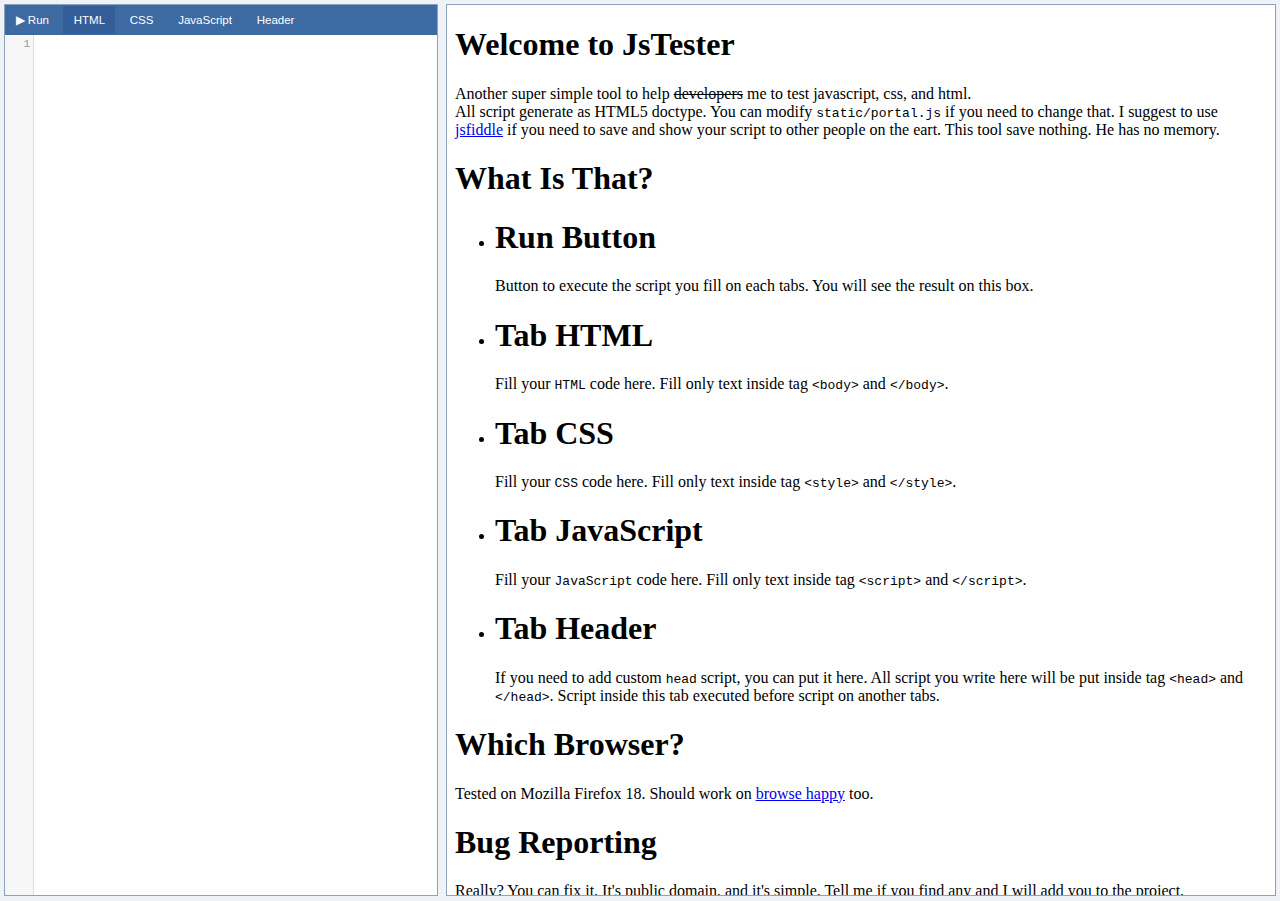
==== index.html @ d7ddb252 "Add project files" ====
<!DOCTYPE html>
<html>
    <head>
        <meta charset="utf-8" />
        <link href="static/style.css" rel="stylesheet" type="text/css" />
        <link href="static/lib/codemirror.css" rel="stylesheet" type="text/css" />
        
        <script type="text/javascript" src="static/lib/codemirror.js"></script>
        <script type="text/javascript" src="static/mode/javascript.js"></script>
        <script type="text/javascript" src="static/mode/css.js"></script>
        <script type="text/javascript" src="static/mode/xml.js"></script>
        <script type="text/javascript" src="static/mode/htmlmixed.js"></script>
        <script type="text/javascript" src="static/jq.js"></script>
        <script type="text/javascript" src="static/portal.js"></script>
        
        <title>JsTester</title>
    </head>
    <body>
        <div id="editor" class="container">
            <ul id="editor-menu">
                <li onclick="viewIt();">&#9654; Run</li>
                <li>HTML</li>
                <li>CSS</li>
                <li>JavaScript</li>
                <li>Header</li>
            </ul>

            <div class="panel" id="panel-html"><textarea data-mode="html" id="edit-html"></textarea></div>
            <div class="panel" id="panel-css"><textarea data-mode="css" id="edit-css"></textarea></div>
            <div class="panel" id="panel-javascript"><textarea data-mode="javascript" id="edit-javascript"></textarea></div>
            <div class="panel" id="panel-header"><textarea data-mode="html" id="edit-header"></textarea></div>
        </div>
        <div id="viewer" class="container">
            <iframe id="viewer-frame" src="about.html" frameborder="0" width="100%"></iframe>
        </div>
    </body>
</html>
---- static/style.css ----
body {
    font:.9em sans-serif, serif, arial;
    margin:0;
    padding:0;
    background:#EFF3F7;
    overflow:hidden;
}
.container {
    border:1px solid #8CA2B8;
    background:#fff;
    min-height:400px;
    margin:.3em;
}
#editor {
    position:absolute;
    width:30em;
    top:0;
}
#viewer {
    margin-left:31em;
}
#editor-menu {
    list-style-type:none;
    margin:0;
    padding:0;
    background:#3D6AA2;
}
#editor-menu li{
    display:inline-block;
    padding:.7em .9em;
    cursor:pointer;
    color:#fff;
    font-size:.8em;
}
#editor-menu li:hover,
#editor-menu li.selected { background:#335D98; }
fieldset { overflow:auto; }
---- static/lib/codemirror.css ----
/* BASICS */

.CodeMirror {
  /* Set height, width, borders, and global font properties here */
  font-family: monospace;
  height: 300px;
  overflow: hidden;
}
.CodeMirror-scroll {
  /* Set scrolling behaviour here */
  overflow-x: auto;
  overflow-y: hidden;
}

/* PADDING */

.CodeMirror-lines {
  padding: 4px 0; /* Vertical padding around content */
}
.CodeMirror pre {
  padding: 0 4px; /* Horizontal padding of content */
}

.CodeMirror-scrollbar-filler {
  background-color: white; /* The little square between H and V scrollbars */
}

/* GUTTER */

.CodeMirror-gutters {
  border-right: 1px solid #ddd;
  background-color: #f7f7f7;
}
.CodeMirror-linenumbers {}
.CodeMirror-linenumber {
  padding: 0 3px 0 5px;
  min-width: 20px;
  text-align: right;
  color: #999;
}

/* CURSOR */

.CodeMirror pre.CodeMirror-cursor {
  border-left: 1px solid black;
}
/* Shown when moving in bi-directional text */
.CodeMirror pre.CodeMirror-secondarycursor {
  border-left: 1px solid silver;
}
.cm-keymap-fat-cursor pre.CodeMirror-cursor {
  width: auto;
  border: 0;
  background: transparent;
  background: rgba(0, 200, 0, .4);
  filter: progid:DXImageTransform.Microsoft.gradient(startColorstr=#6600c800, endColorstr=#4c00c800);
}
/* Kludge to turn off filter in ie9+, which also accepts rgba */
.cm-keymap-fat-cursor pre.CodeMirror-cursor:not(#nonsense_id) {
  filter: progid:DXImageTransform.Microsoft.gradient(enabled=false);
}
/* Can style cursor different in overwrite (non-insert) mode */
.CodeMirror pre.CodeMirror-cursor.CodeMirror-overwrite {}

/* DEFAULT THEME */

.cm-s-default .cm-keyword {color: #708;}
.cm-s-default .cm-atom {color: #219;}
.cm-s-default .cm-number {color: #164;}
.cm-s-default .cm-def {color: #00f;}
.cm-s-default .cm-variable {color: black;}
.cm-s-default .cm-variable-2 {color: #05a;}
.cm-s-default .cm-variable-3 {color: #085;}
.cm-s-default .cm-property {color: black;}
.cm-s-default .cm-operator {color: black;}
.cm-s-default .cm-comment {color: #a50;}
.cm-s-default .cm-string {color: #a11;}
.cm-s-default .cm-string-2 {color: #f50;}
.cm-s-default .cm-meta {color: #555;}
.cm-s-default .cm-error {color: #f00;}
.cm-s-default .cm-qualifier {color: #555;}
.cm-s-default .cm-builtin {color: #30a;}
.cm-s-default .cm-bracket {color: #997;}
.cm-s-default .cm-tag {color: #170;}
.cm-s-default .cm-attribute {color: #00c;}
.cm-s-default .cm-header {color: blue;}
.cm-s-default .cm-quote {color: #090;}
.cm-s-default .cm-hr {color: #999;}
.cm-s-default .cm-link {color: #00c;}

.cm-negative {color: #d44;}
.cm-positive {color: #292;}
.cm-header, .cm-strong {font-weight: bold;}
.cm-em {font-style: italic;}
.cm-emstrong {font-style: italic; font-weight: bold;}
.cm-link {text-decoration: underline;}

.cm-invalidchar {color: #f00;}

div.CodeMirror span.CodeMirror-matchingbracket {color: #0f0;}
div.CodeMirror span.CodeMirror-nonmatchingbracket {color: #f22;}

/* STOP */

/* The rest of this file contains styles related to the mechanics of
   the editor. You probably shouldn't touch them. */

.CodeMirror {
  line-height: 1;
  position: relative;
  overflow: hidden;
}

.CodeMirror-scroll {
  /* 30px is the magic margin used to hide the element's real scrollbars */
  /* See overflow: hidden in .CodeMirror, and the paddings in .CodeMirror-sizer */
  margin-bottom: -30px; margin-right: -30px;
  padding-bottom: 30px; padding-right: 30px;
  height: 100%;
  outline: none; /* Prevent dragging from highlighting the element */
  position: relative;
}
.CodeMirror-sizer {
  position: relative;
}

/* The fake, visible scrollbars. Used to force redraw during scrolling
   before actuall scrolling happens, thus preventing shaking and
   flickering artifacts. */
.CodeMirror-vscrollbar, .CodeMirror-hscrollbar, .CodeMirror-scrollbar-filler {
  position: absolute;
  z-index: 6;
  display: none;
}
.CodeMirror-vscrollbar {
  right: 0; top: 0;
  overflow-x: hidden;
  overflow-y: scroll;
}
.CodeMirror-hscrollbar {
  bottom: 0; left: 0;
  overflow-y: hidden;
  overflow-x: scroll;
}
.CodeMirror-scrollbar-filler {
  right: 0; bottom: 0;
  z-index: 6;
}

.CodeMirror-gutters {
  position: absolute; left: 0; top: 0;
  height: 100%;
  z-index: 3;
}
.CodeMirror-gutter {
  height: 100%;
  display: inline-block;
  /* Hack to make IE7 behave */
  *zoom:1;
  *display:inline;
}
.CodeMirror-gutter-elt {
  position: absolute;
  cursor: default;
  z-index: 4;
}

.CodeMirror-lines {
  cursor: text;
}
.CodeMirror pre {
  /* Reset some styles that the rest of the page might have set */
  -moz-border-radius: 0; -webkit-border-radius: 0; -o-border-radius: 0; border-radius: 0;
  border-width: 0;
  background: transparent;
  font-family: inherit;
  font-size: inherit;
  margin: 0;
  white-space: pre;
  word-wrap: normal;
  line-height: inherit;
  color: inherit;
  z-index: 2;
  position: relative;
  overflow: visible;
}
.CodeMirror-wrap pre {
  word-wrap: break-word;
  white-space: pre-wrap;
  word-break: normal;
}
.CodeMirror-linebackground {
  position: absolute;
  left: 0; right: 0; top: 0; bottom: 0;
  z-index: 0;
}

.CodeMirror-linewidget {
  position: relative;
  z-index: 2;
}

.CodeMirror-wrap .CodeMirror-scroll {
  overflow-x: hidden;
}

.CodeMirror-measure {
  position: absolute;
  width: 100%; height: 0px;
  overflow: hidden;
  visibility: hidden;
}
.CodeMirror-measure pre { position: static; }

.CodeMirror pre.CodeMirror-cursor {
  position: absolute;
  visibility: hidden;
  border-right: none;
  width: 0;
}
.CodeMirror-focused pre.CodeMirror-cursor {
  visibility: visible;
}

.CodeMirror-selected { background: #d9d9d9; }
.CodeMirror-focused .CodeMirror-selected { background: #d7d4f0; }

.CodeMirror-searching {
  background: #ffa;
  background: rgba(255, 255, 0, .4);
}

/* IE7 hack to prevent it from returning funny offsetTops on the spans */
.CodeMirror span { *vertical-align: text-bottom; }

@media print {
  /* Hide the cursor when printing */
  .CodeMirror pre.CodeMirror-cursor {
    visibility: hidden;
  }
}
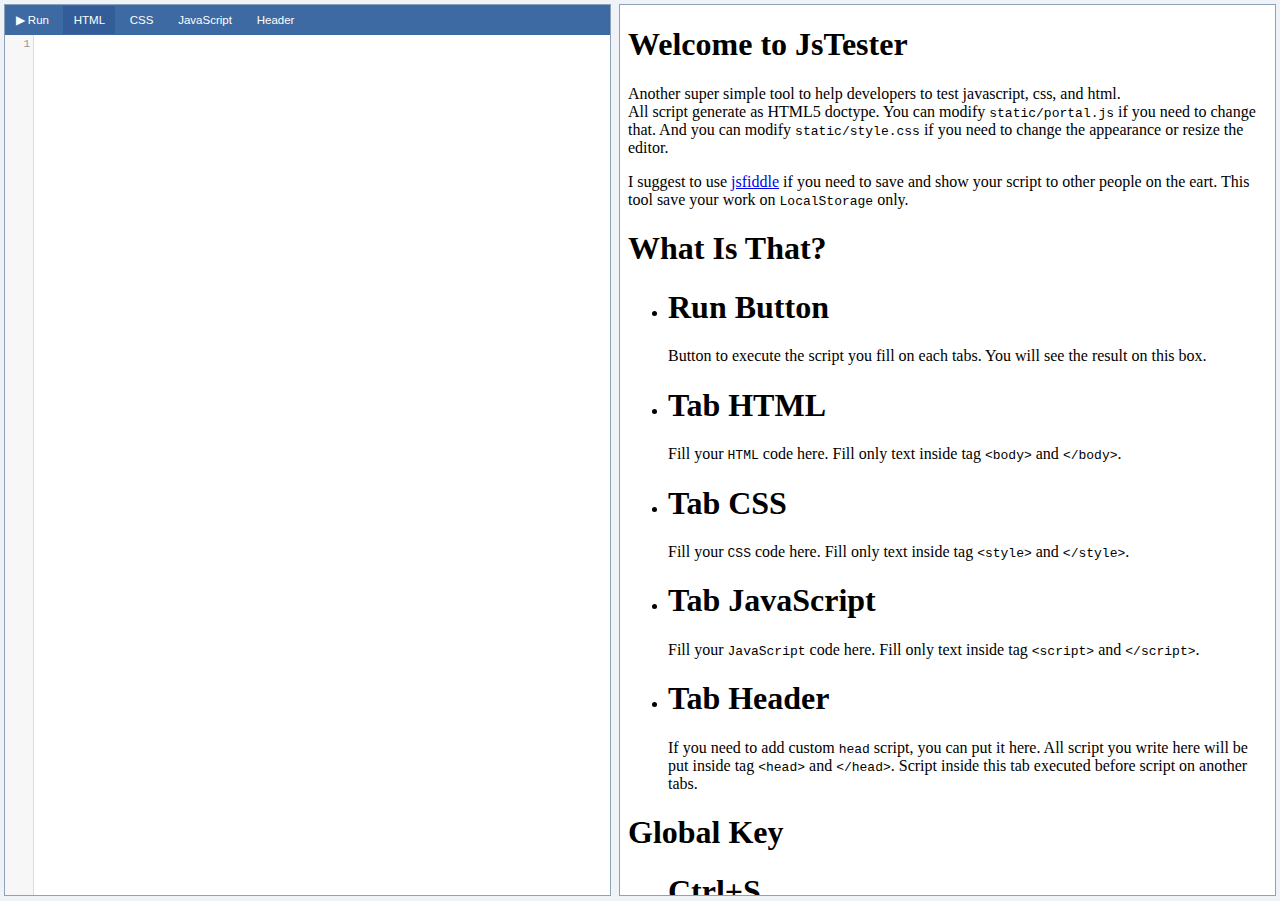
==== commit 0f69734c: "- Resize editor to fit 80 chars. - Add short-cut button to the run button, and tab selection. - Add " ====
--- a/index.html
+++ b/index.html
@@ -19,16 +19,16 @@
         <div id="editor" class="container">
             <ul id="editor-menu">
                 <li onclick="viewIt();">&#9654; Run</li>
-                <li>HTML</li>
-                <li>CSS</li>
-                <li>JavaScript</li>
-                <li>Header</li>
+                <li data-editor="html">HTML</li>
+                <li data-editor="css">CSS</li>
+                <li data-editor="javascript">JavaScript</li>
+                <li data-editor="header">Header</li>
             </ul>
 
-            <div class="panel" id="panel-html"><textarea data-mode="html" id="edit-html"></textarea></div>
-            <div class="panel" id="panel-css"><textarea data-mode="css" id="edit-css"></textarea></div>
-            <div class="panel" id="panel-javascript"><textarea data-mode="javascript" id="edit-javascript"></textarea></div>
-            <div class="panel" id="panel-header"><textarea data-mode="html" id="edit-header"></textarea></div>
+            <div class="panel" id="panel-html"><textarea data-mode="html" id="edit-html">HTML</textarea></div>
+            <div class="panel" id="panel-css"><textarea data-mode="css" id="edit-css">CSS</textarea></div>
+            <div class="panel" id="panel-javascript"><textarea data-mode="javascript" id="edit-javascript">JavaScript</textarea></div>
+            <div class="panel" id="panel-header"><textarea data-mode="html" id="edit-header">Header</textarea></div>
         </div>
         <div id="viewer" class="container">
             <iframe id="viewer-frame" src="about.html" frameborder="0" width="100%"></iframe>
--- a/static/style.css
+++ b/static/style.css
@@ -13,11 +13,11 @@
 }
 #editor {
     position:absolute;
-    width:30em;
+    width:42em;
     top:0;
 }
 #viewer {
-    margin-left:31em;
+    margin-left:43em;
 }
 #editor-menu {
     list-style-type:none;
